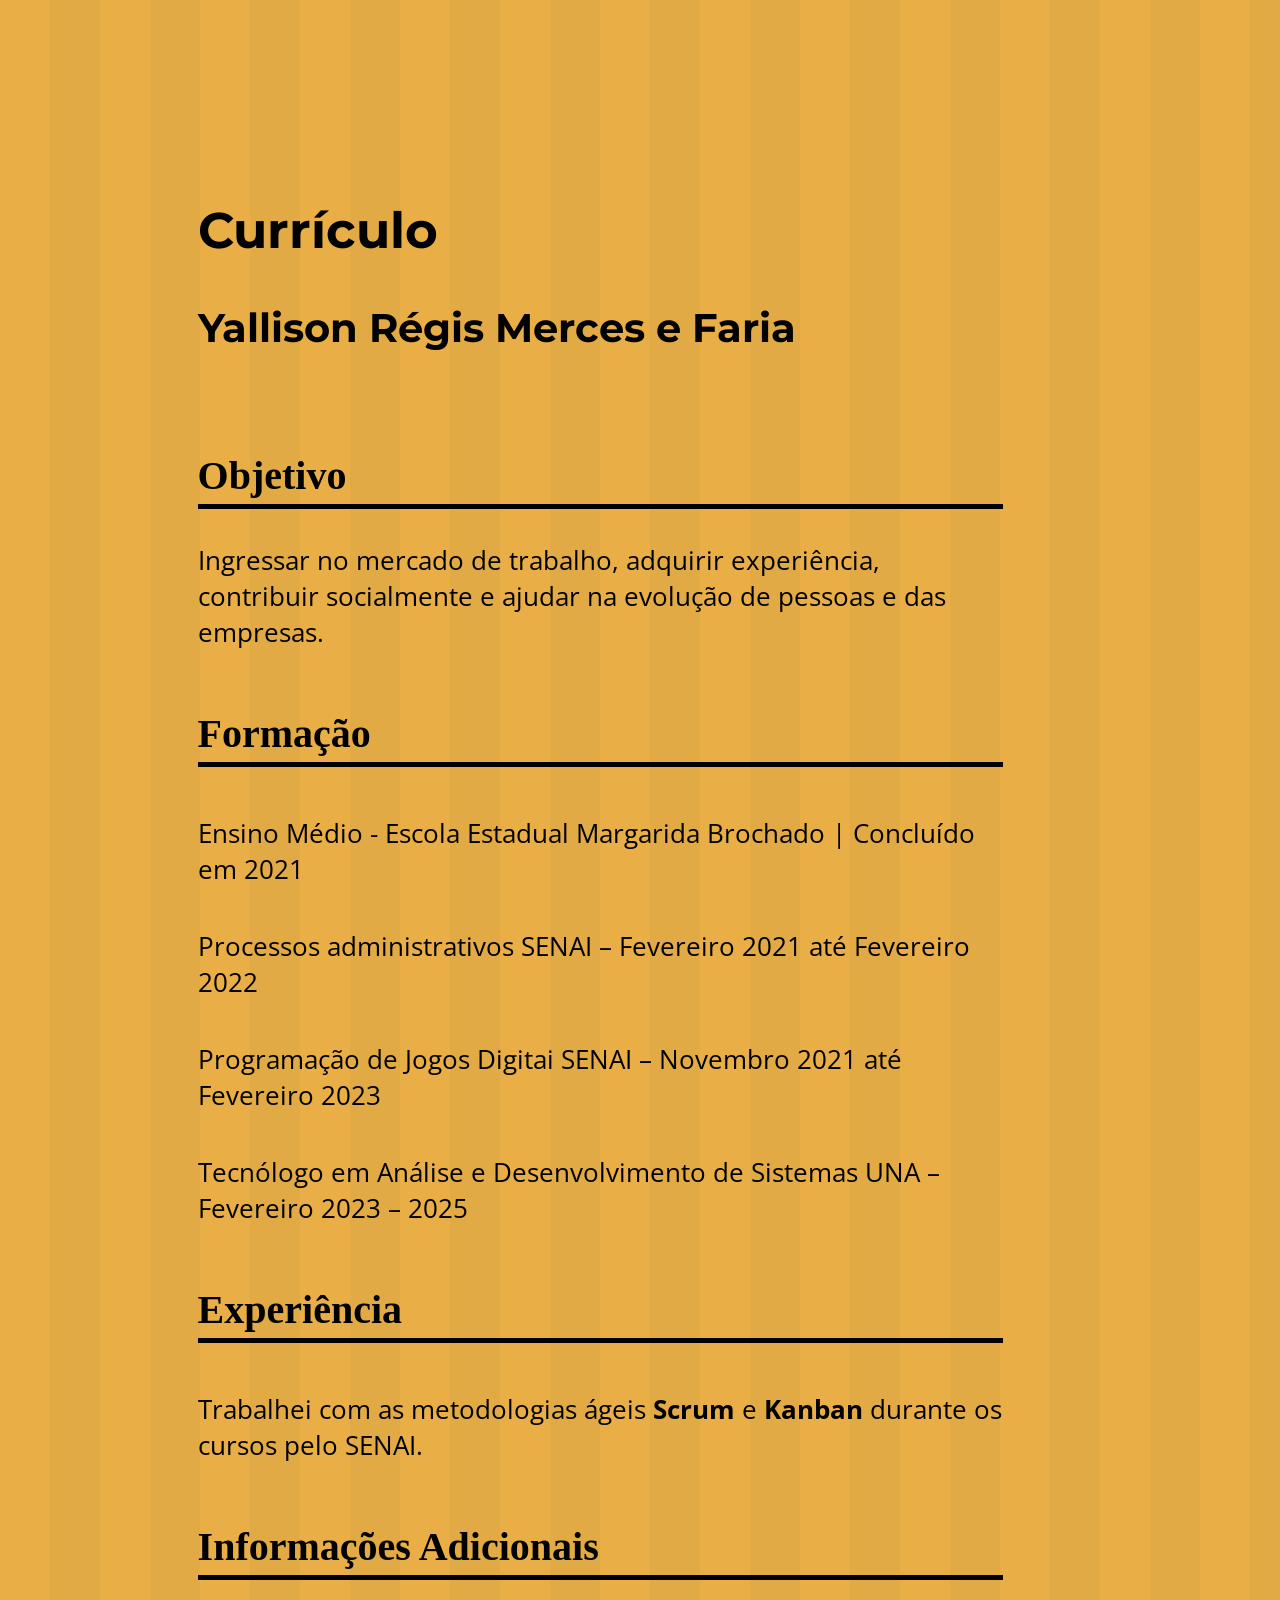
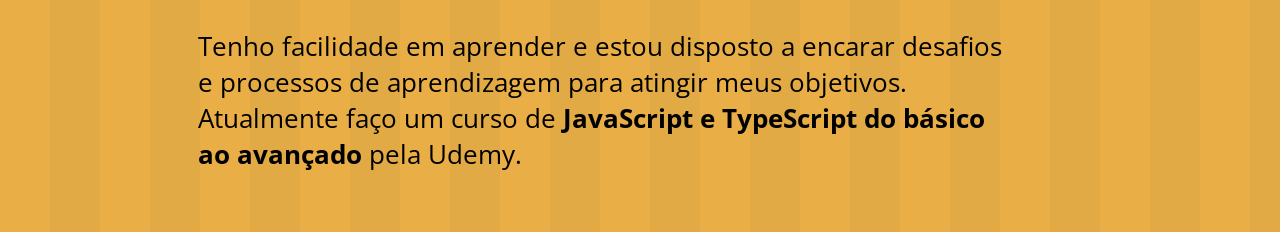
==== index.html @ bf11e4d4 "commit initial" ====
<!DOCTYPE html>
<html lang="pt-BR">
<head>
    <meta charset="UTF-8">
    <meta http-equiv="X-UA-Compatible" content="IE=edge">
    <meta name="viewport" content="width=device-width, initial-scale=1.0">
    <title>Currículo</title>
    <link rel="stylesheet" href="Assets/css/styles.css">
    <link rel="preconnect" href="https://fonts.googleapis.com">
<link rel="preconnect" href="https://fonts.gstatic.com" crossorigin>
<link href="https://fonts.googleapis.com/css2?family=Montserrat:ital,wght@1,700&family=Open+Sans:wght@400;700&display=swap" rel="stylesheet">
</head>
<body>
    <section class="main">
        <div class="curriculum">
        <h1>Currículo</h1>
        <h2><a href="https://www.linkedin.com/in/yallison-faria-763302254/" target="_blank">Yallison Régis Merces e Faria</a></h2>
        </div>
        <div class="objetivo">
            <h1>Objetivo</h1>
            <p>
                Ingressar no mercado de trabalho, 
                adquirir experiência, contribuir socialmente e ajudar na evolução de pessoas e das empresas.
            </p>
        </div>

        <div class="formacao">
            <h1>Formação</h1>
            <p>Ensino Médio - Escola Estadual Margarida Brochado | Concluído em 2021 </p>
            <p>Processos administrativos SENAI – Fevereiro 2021 até Fevereiro 2022</p>
            <p>Programação de Jogos Digitai SENAI – Novembro 2021 até Fevereiro 2023</p>
            <p>Tecnólogo em Análise e Desenvolvimento de Sistemas UNA  – Fevereiro 2023 – 2025</p>
        </div>

        <div class="experiencia">
            <h1>Experiência</h1>
            <p>Trabalhei com as metodologias ágeis <a href="https://pt.semrush.com/blog/scrum/?kw=&cmp=BR_POR_SRCH_DSA_Blog_PT&label=dsa_pagefeed&Network=g&Device=c&utm_content=641182637646&kwid=dsa-1930213667008&cmpid=19241772885&agpid=147326222391&BU=Core&extid=64625807937&adpos=&gclid=CjwKCAjwm4ukBhAuEiwA0zQxk4ZAftIeZdkY7Ce-Jd-K0PfE1Hk92CmmzaNs6zv05ipZJ0y7TYIWXRoCCc0QAvD_BwE" target="_blank">Scrum</a> e <a href="https://www.totvs.com/blog/negocios/kanban/#:~:text=O%20termo%20%E2%80%9CKanban%E2%80%9D%20%C3%A9%20de,ele%20se%20move%20pelo%20processo." target="_blank">Kanban</a> durante os cursos pelo SENAI.</p>
        </div>
        <div class="informacoes">
            <h1>Informações Adicionais</h1>
            <p>
                Tenho facilidade em aprender e estou disposto a encarar desafios e processos de aprendizagem para atingir meus objetivos. 
                Atualmente faço um curso de <a href="https://www.udemy.com/course/curso-de-javascript-moderno-do-basico-ao-avancado/" target="_blank">JavaScript e TypeScript do básico ao avançado</a> pela Udemy.
            </p>
        </div>
    </section>
</body>
</html>
---- Assets/css/styles.css ----
* {
    font-size: 20px;
}


body
{
    background-color: #E2AA44;
    background-image: url("data:image/svg+xml,%3Csvg xmlns='http://www.w3.org/2000/svg' width='100' height='100' viewBox='0 0 100 100'%3E%3Cg stroke='%23CCC' stroke-width='0' stroke-opacity='0.94'%3E%3Crect fill='%23E9AF46' x='-60' y='-60' width='110' height='240'/%3E%3C/g%3E%3C/svg%3E");
}
.main 
{
padding-left: 15%;

}

.curriculum h1
{
 font-family: 'Montserrat', sans-serif;
 font-size: 4rem;
 margin-top: 200px;
}

.curriculum h2
{
 font-family: 'Montserrat', sans-serif;
 font-style: initial;
 font-size: 2rem;
}

.objetivo 
{
 margin-top: 5rem;
 margin-right: 25%;
}

.objetivo h1
{
  font-size: 2rem;
  border-bottom: 5px solid black;
  padding-bottom: 5px;
}

.objetivo p
{
  display: inline;
  min-width: auto;
}

 p 
{
font-family: 'Open Sans', sans-serif;
font-size: 1.3rem;
padding-top: 15px;
}

.formacao 
{
  margin-top: 3rem;
  margin-right: 25%;
}

.formacao h1
 {
    font-size: 2rem;
    border-bottom: 5px solid black;
    padding-bottom: 5px;
}

.experiencia {
    margin-top: 3rem;
    margin-right: 25%;
}

.experiencia h1 {
    font-size: 2rem;
    border-bottom: 5px solid black;
    padding-bottom: 5px;
}


.informacoes {
    margin-top: 3rem;
    margin-bottom: 3rem;
    margin-right: 25%;
    
}

.informacoes h1 {
    font-size: 2rem;
    border-bottom: 5px solid black;
    padding-bottom: 5px;
}

a {
    cursor: pointer;
    text-decoration: none;
    font-size: inherit;
    color: black;
    font-weight: bold;
}

@media (min-width: 500px)
{
  .curriculum h1
  {
    margin-right: 50%;
    font-size: 3rem;
  }

  .curriculum h2
  {
    margin-right: 10%;
  }
}


@media (min-width: 300px)
{
  .curriculum h1
  {
    margin-right: 50%;
    font-size: 2.5rem;
  }

  .curriculum h2
  {
    margin-right: 10%;
  }
}
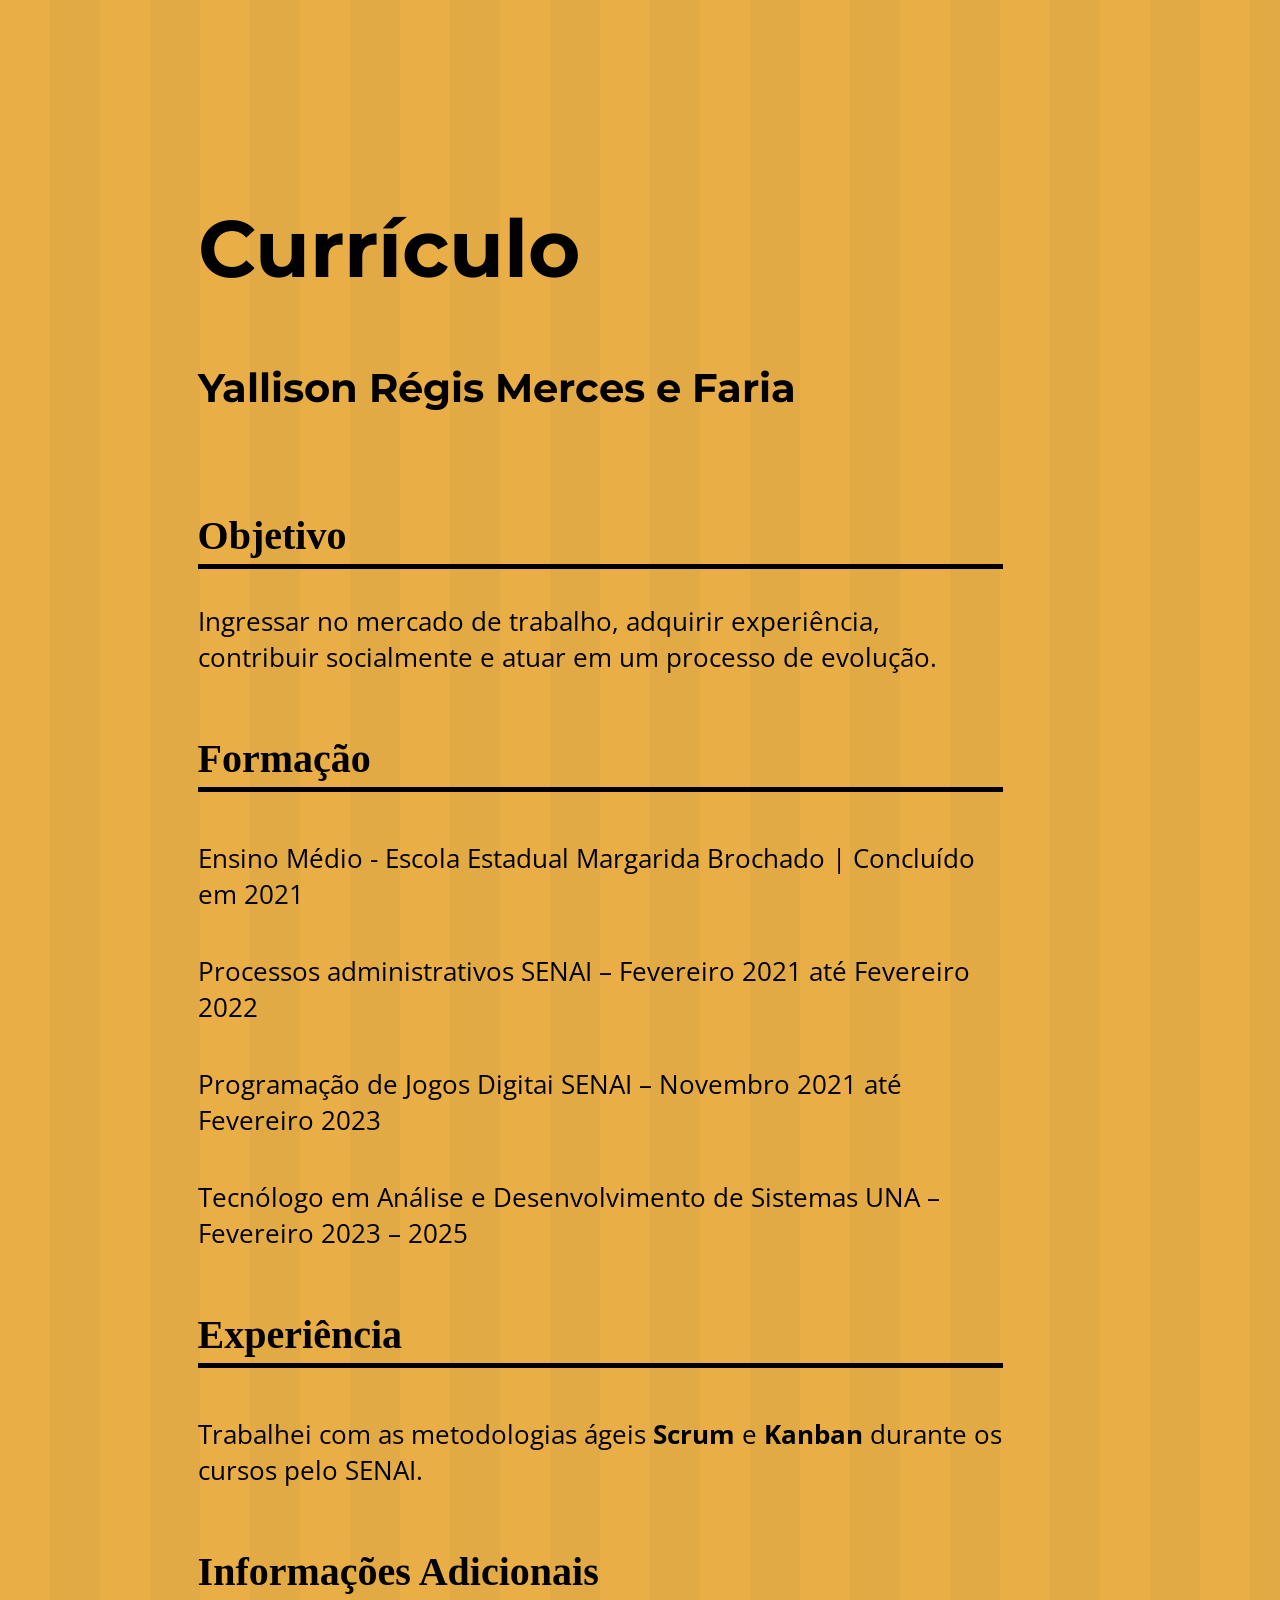
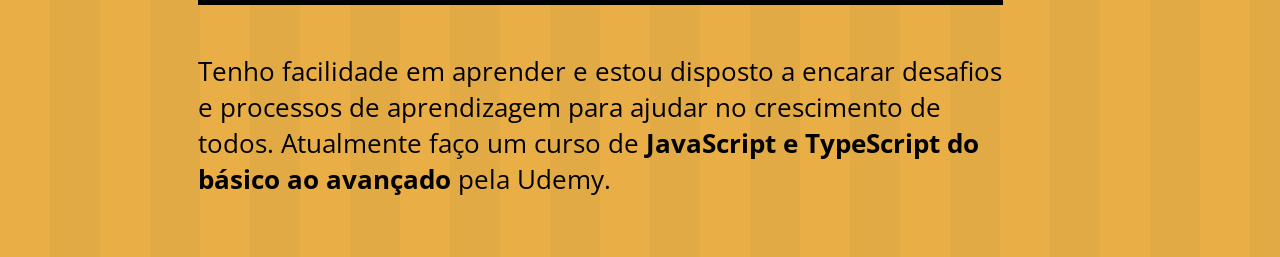
==== commit dadc17d3: "Modificado pelo Windows" ====
--- a/index.html
+++ b/index.html
@@ -20,7 +20,7 @@
             <h1>Objetivo</h1>
             <p>
                 Ingressar no mercado de trabalho, 
-                adquirir experiência, contribuir socialmente e ajudar na evolução de pessoas e das empresas.
+                adquirir experiência, contribuir socialmente e atuar em um processo de evolução.
             </p>
         </div>
 
@@ -39,7 +39,7 @@
         <div class="informacoes">
             <h1>Informações Adicionais</h1>
             <p>
-                Tenho facilidade em aprender e estou disposto a encarar desafios e processos de aprendizagem para atingir meus objetivos. 
+                Tenho facilidade em aprender e estou disposto a encarar desafios e processos de aprendizagem para ajudar no crescimento de todos. 
                 Atualmente faço um curso de <a href="https://www.udemy.com/course/curso-de-javascript-moderno-do-basico-ao-avancado/" target="_blank">JavaScript e TypeScript do básico ao avançado</a> pela Udemy.
             </p>
         </div>
--- a/Assets/css/styles.css
+++ b/Assets/css/styles.css
@@ -100,8 +100,8 @@
     font-weight: bold;
 }
 
-@media (min-width: 500px)
-{
+@media (min-width: 768px) {
+  @media (max-width: 1023px) {
   .curriculum h1
   {
     margin-right: 50%;
@@ -113,9 +113,10 @@
     margin-right: 10%;
   }
 }
+}
 
 
-@media (min-width: 300px)
+@media (max-width: 767px)
 {
   .curriculum h1
   {
@@ -127,4 +128,9 @@
   {
     margin-right: 10%;
   }
+}
+
+a:hover {
+  color: white;
+  transition: color 0.5s linear 100ms;
 }
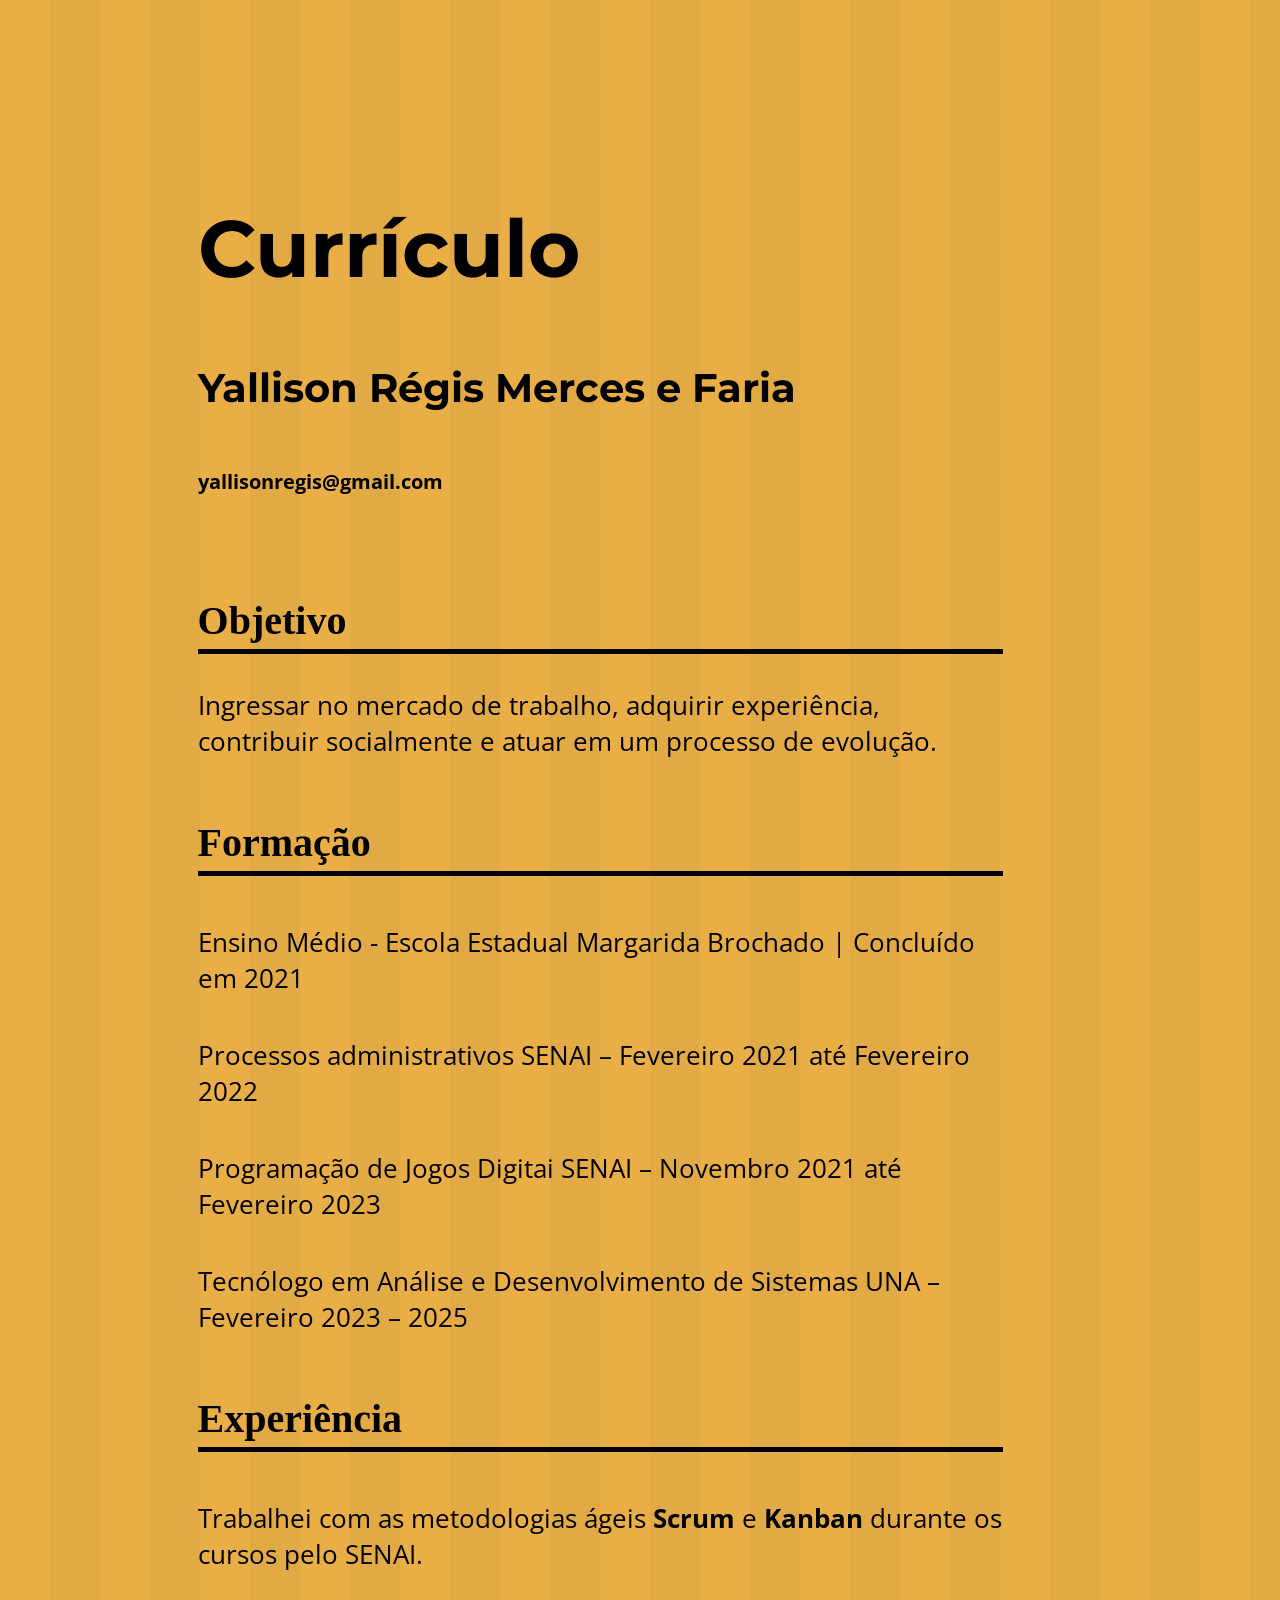
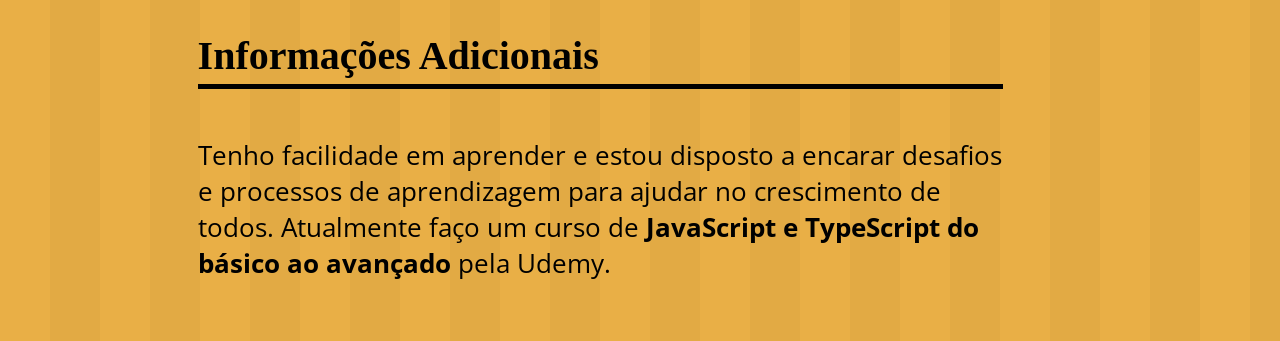
==== commit edfac547: "Modificado pelo Wwindows" ====
--- a/index.html
+++ b/index.html
@@ -15,6 +15,7 @@
         <div class="curriculum">
         <h1>Currículo</h1>
         <h2><a href="https://www.linkedin.com/in/yallison-faria-763302254/" target="_blank">Yallison Régis Merces e Faria</a></h2>
+        <p><b>yallisonregis@gmail.com</b></p>
         </div>
         <div class="objetivo">
             <h1>Objetivo</h1>
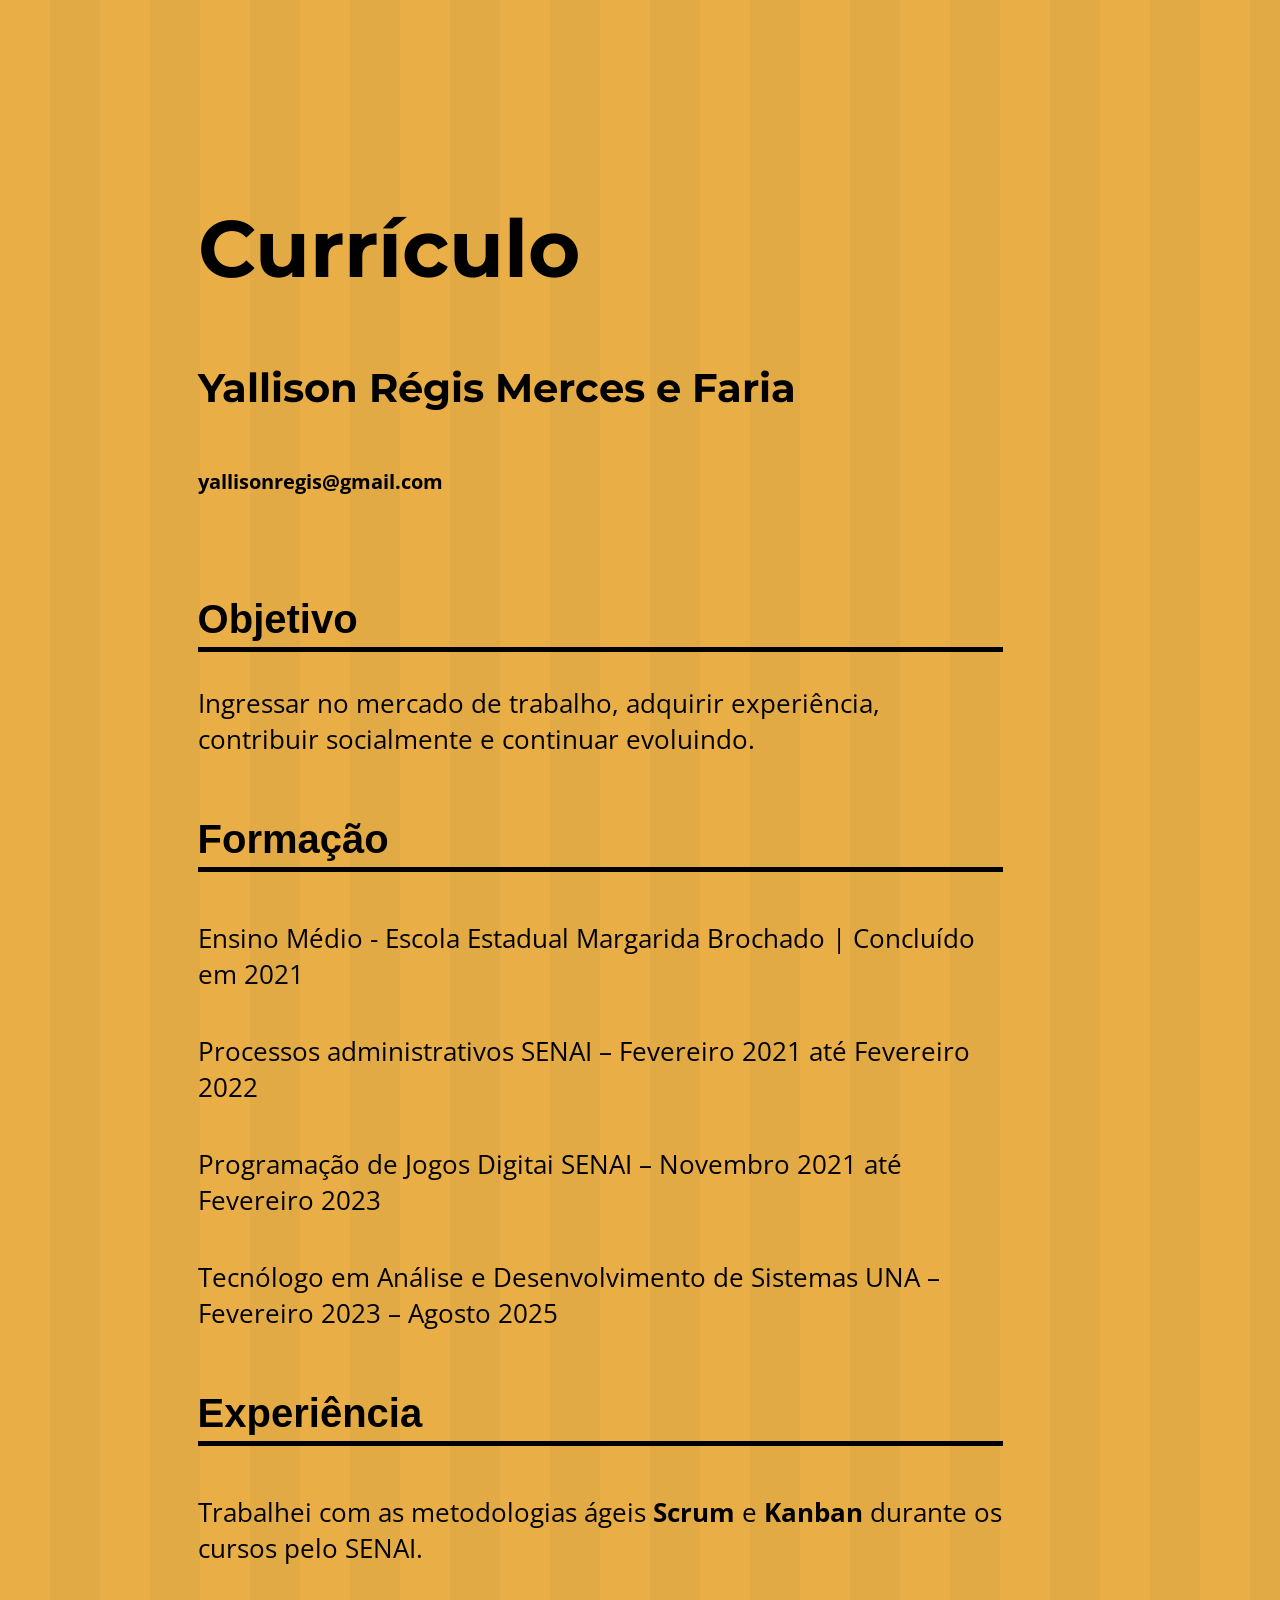
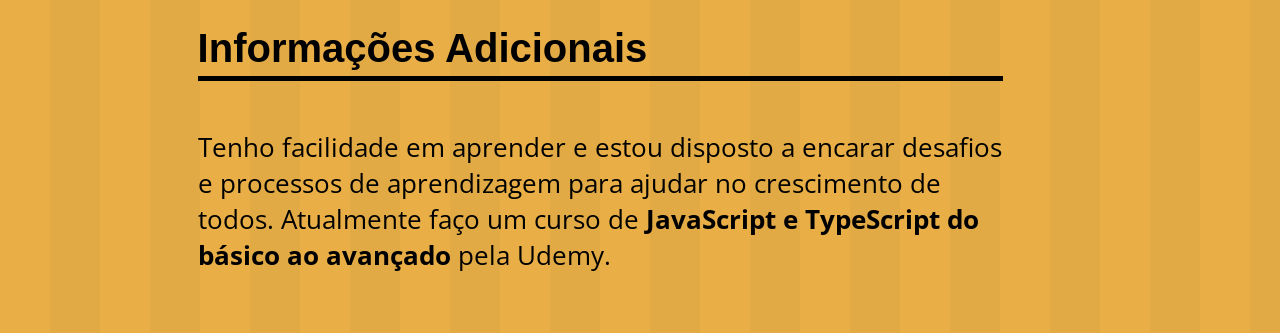
==== commit 442894d2: "Modifiquei pelo Windows" ====
--- a/index.html
+++ b/index.html
@@ -21,7 +21,7 @@
             <h1>Objetivo</h1>
             <p>
                 Ingressar no mercado de trabalho, 
-                adquirir experiência, contribuir socialmente e atuar em um processo de evolução.
+                adquirir experiência, contribuir socialmente e continuar evoluindo.
             </p>
         </div>
 
@@ -30,7 +30,7 @@
             <p>Ensino Médio - Escola Estadual Margarida Brochado | Concluído em 2021 </p>
             <p>Processos administrativos SENAI – Fevereiro 2021 até Fevereiro 2022</p>
             <p>Programação de Jogos Digitai SENAI – Novembro 2021 até Fevereiro 2023</p>
-            <p>Tecnólogo em Análise e Desenvolvimento de Sistemas UNA  – Fevereiro 2023 – 2025</p>
+            <p>Tecnólogo em Análise e Desenvolvimento de Sistemas UNA  – Fevereiro 2023 – Agosto 2025</p>
         </div>
 
         <div class="experiencia">
--- a/Assets/css/styles.css
+++ b/Assets/css/styles.css
@@ -36,6 +36,7 @@
 
 .objetivo h1
 {
+  font-family: 'Gill Sans', 'Gill Sans MT', Calibri, 'Trebuchet MS', sans-serif;
   font-size: 2rem;
   border-bottom: 5px solid black;
   padding-bottom: 5px;
@@ -62,6 +63,7 @@
 
 .formacao h1
  {
+    font-family: 'Gill Sans', 'Gill Sans MT', Calibri, 'Trebuchet MS', sans-serif;
     font-size: 2rem;
     border-bottom: 5px solid black;
     padding-bottom: 5px;
@@ -73,6 +75,7 @@
 }
 
 .experiencia h1 {
+    font-family: 'Gill Sans', 'Gill Sans MT', Calibri, 'Trebuchet MS', sans-serif;
     font-size: 2rem;
     border-bottom: 5px solid black;
     padding-bottom: 5px;
@@ -87,6 +90,7 @@
 }
 
 .informacoes h1 {
+    font-family: 'Gill Sans', 'Gill Sans MT', Calibri, 'Trebuchet MS', sans-serif;
     font-size: 2rem;
     border-bottom: 5px solid black;
     padding-bottom: 5px;
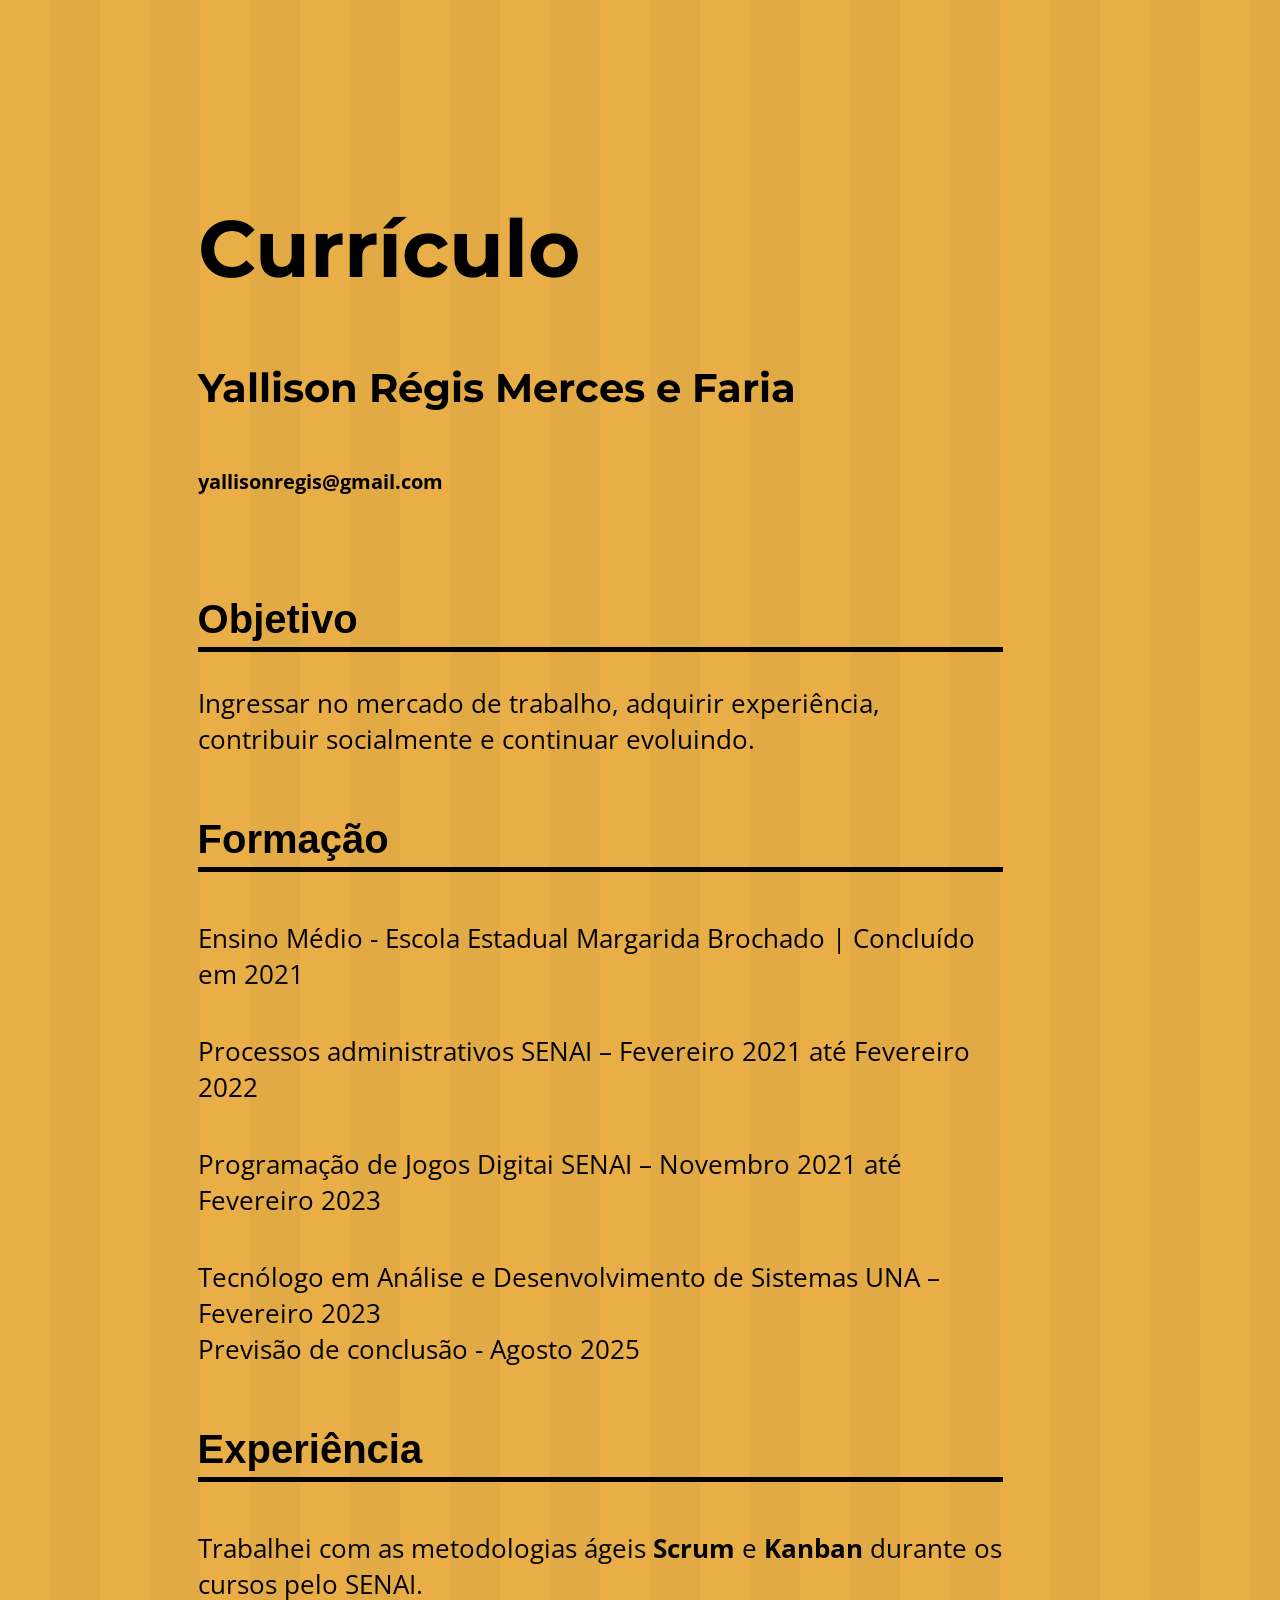
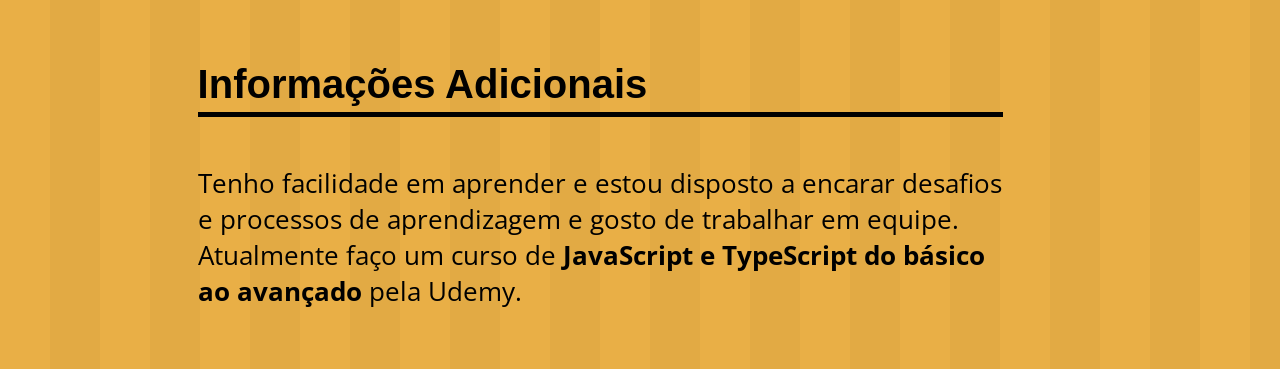
==== commit 52f4f0bc: "Modifiquei pelo Windows" ====
--- a/index.html
+++ b/index.html
@@ -30,7 +30,7 @@
             <p>Ensino Médio - Escola Estadual Margarida Brochado | Concluído em 2021 </p>
             <p>Processos administrativos SENAI – Fevereiro 2021 até Fevereiro 2022</p>
             <p>Programação de Jogos Digitai SENAI – Novembro 2021 até Fevereiro 2023</p>
-            <p>Tecnólogo em Análise e Desenvolvimento de Sistemas UNA  – Fevereiro 2023 – Agosto 2025</p>
+            <p>Tecnólogo em Análise e Desenvolvimento de Sistemas UNA  – Fevereiro 2023 <br> Previsão de conclusão - Agosto 2025</p>
         </div>
 
         <div class="experiencia">
@@ -40,7 +40,7 @@
         <div class="informacoes">
             <h1>Informações Adicionais</h1>
             <p>
-                Tenho facilidade em aprender e estou disposto a encarar desafios e processos de aprendizagem para ajudar no crescimento de todos. 
+                Tenho facilidade em aprender e estou disposto a encarar desafios e processos de aprendizagem e gosto de trabalhar em equipe. 
                 Atualmente faço um curso de <a href="https://www.udemy.com/course/curso-de-javascript-moderno-do-basico-ao-avancado/" target="_blank">JavaScript e TypeScript do básico ao avançado</a> pela Udemy.
             </p>
         </div>
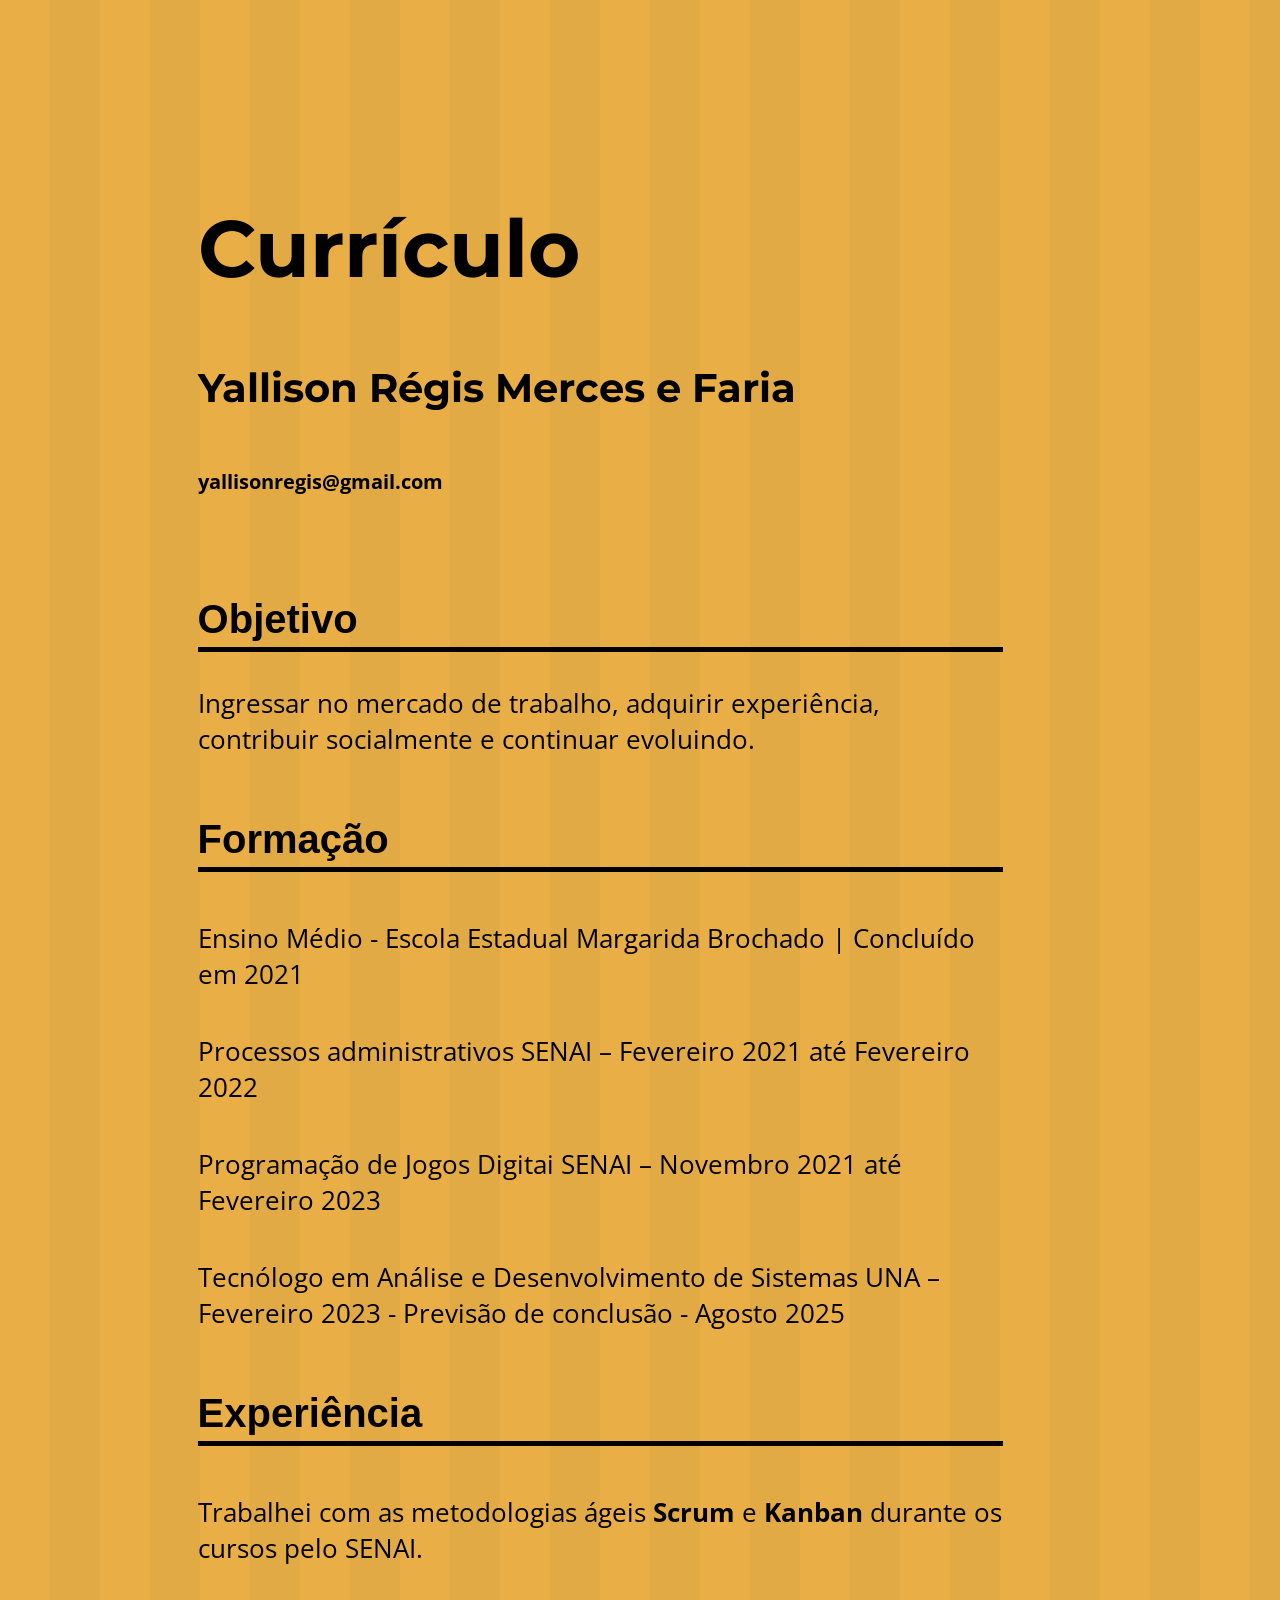
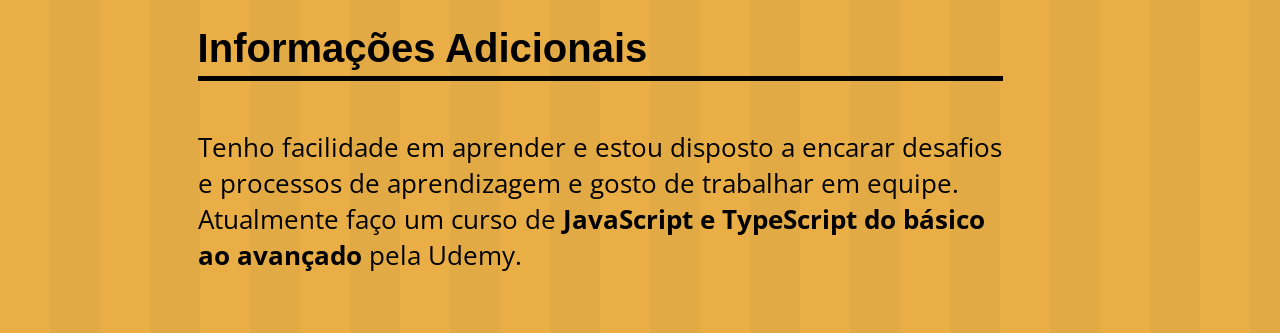
==== commit 677ebee3: "Modifiquei pelo Windows" ====
--- a/index.html
+++ b/index.html
@@ -30,7 +30,7 @@
             <p>Ensino Médio - Escola Estadual Margarida Brochado | Concluído em 2021 </p>
             <p>Processos administrativos SENAI – Fevereiro 2021 até Fevereiro 2022</p>
             <p>Programação de Jogos Digitai SENAI – Novembro 2021 até Fevereiro 2023</p>
-            <p>Tecnólogo em Análise e Desenvolvimento de Sistemas UNA  – Fevereiro 2023 <br> Previsão de conclusão - Agosto 2025</p>
+            <p>Tecnólogo em Análise e Desenvolvimento de Sistemas UNA  – Fevereiro 2023 - Previsão de conclusão - Agosto 2025</p>
         </div>
 
         <div class="experiencia">
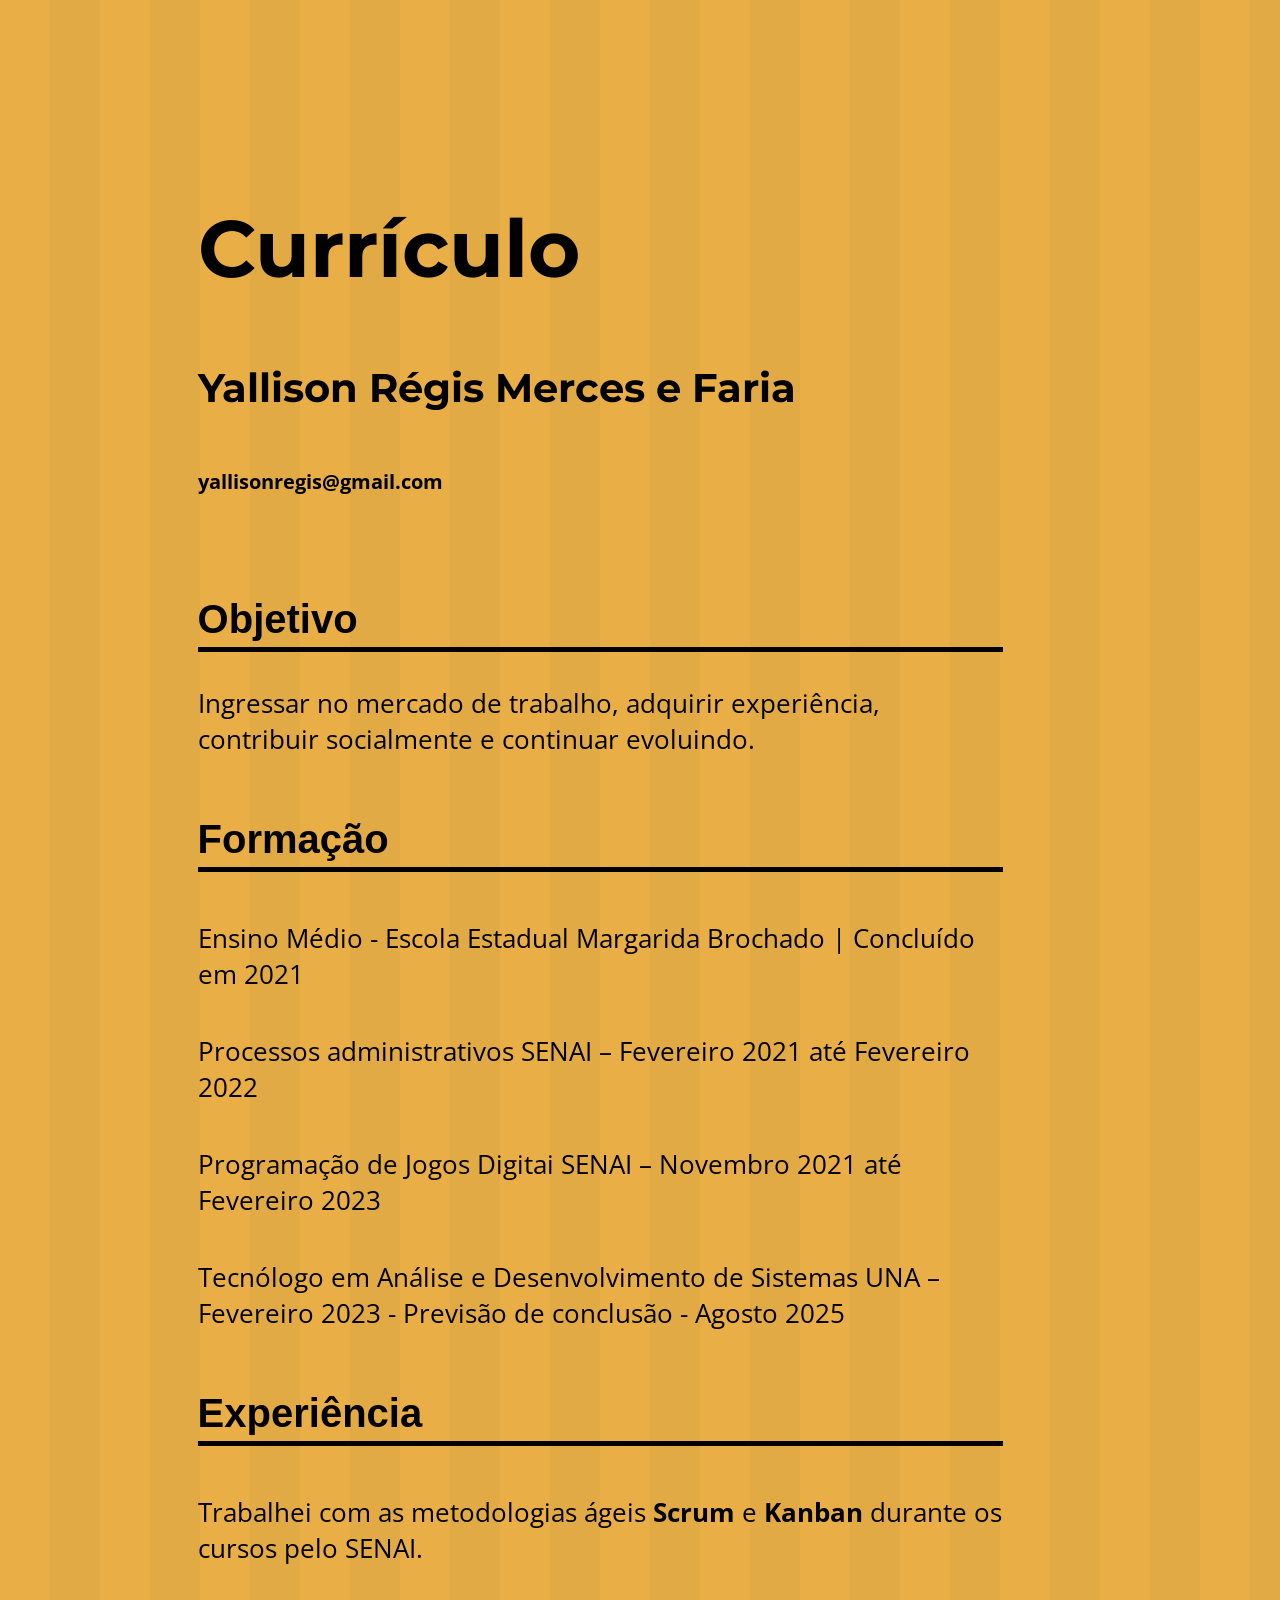
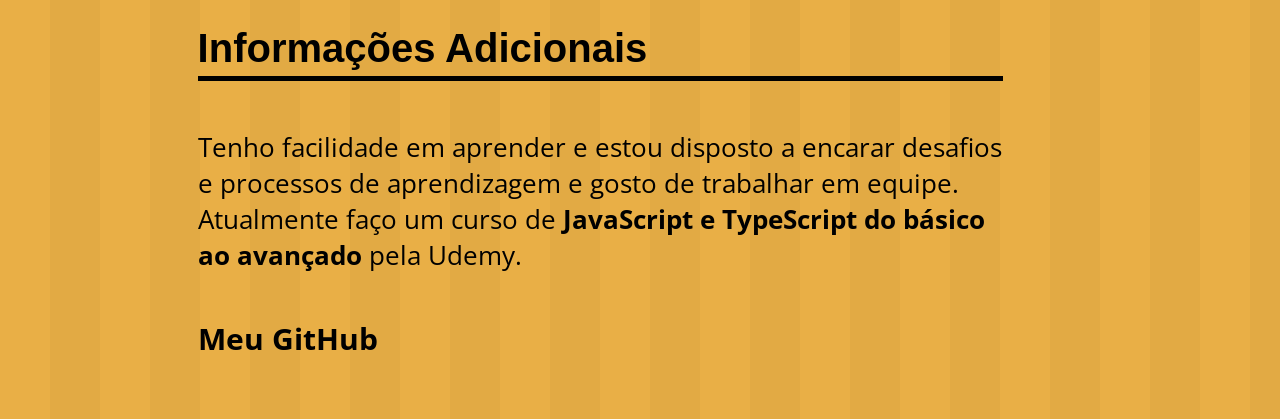
==== commit 90116902: "Modifiquei o index pelo Windows" ====
--- a/index.html
+++ b/index.html
@@ -43,6 +43,8 @@
                 Tenho facilidade em aprender e estou disposto a encarar desafios e processos de aprendizagem e gosto de trabalhar em equipe. 
                 Atualmente faço um curso de <a href="https://www.udemy.com/course/curso-de-javascript-moderno-do-basico-ao-avancado/" target="_blank">JavaScript e TypeScript do básico ao avançado</a> pela Udemy.
             </p>
+
+            <p class="github"><a href="https://github.com/yallisin">Meu GitHub</a></p>
         </div>
     </section>
 </body>
--- a/Assets/css/styles.css
+++ b/Assets/css/styles.css
@@ -134,6 +134,11 @@
   }
 }
 
+.github {
+  font-size: 1.5rem;
+}
+
+
 a:hover {
   color: white;
   transition: color 0.5s linear 100ms;
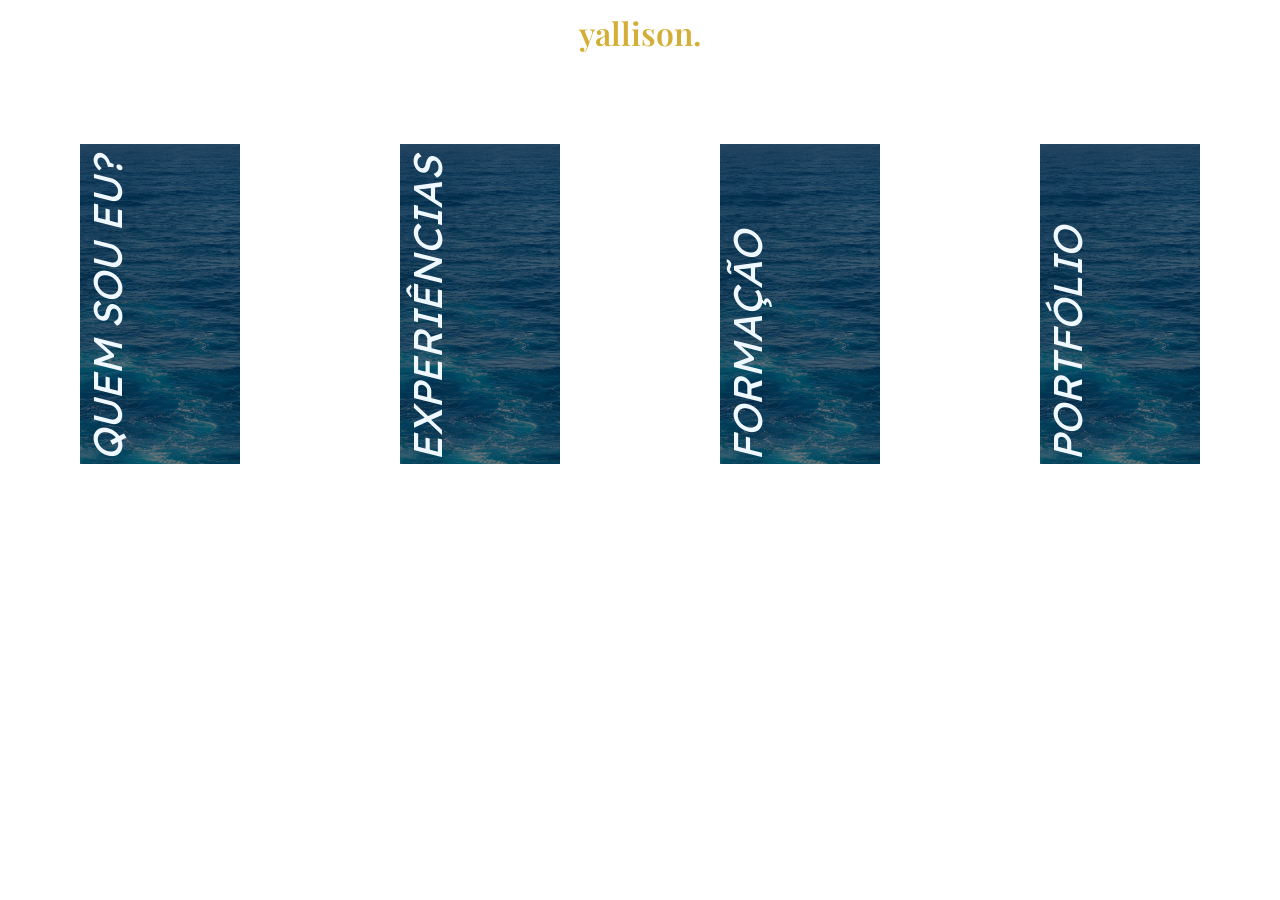
==== commit 68246cf0: "Atualizações no currículo" ====
--- a/index.html
+++ b/index.html
@@ -1,51 +1,41 @@
 <!DOCTYPE html>
-<html lang="pt-BR">
+<html lang="en">
 <head>
     <meta charset="UTF-8">
-    <meta http-equiv="X-UA-Compatible" content="IE=edge">
     <meta name="viewport" content="width=device-width, initial-scale=1.0">
+    <link rel="icon" href="public/img/favicon.png">
+    <link rel="preconnect" href="https://fonts.googleapis.com">
+    <link rel="preconnect" href="https://fonts.gstatic.com" crossorigin>
+    <link href="https://fonts.googleapis.com/css2?family=Lexend:wght@100..900&family=Onest:wght@100..900&display=swap" rel="stylesheet">
+    <link href="https://fonts.googleapis.com/css2?family=Playfair+Display:wght@600&family=Inter:wght@300;400&display=swap" rel="stylesheet">
+    <link rel="stylesheet" href="public/css/style.css">
+    <link rel="stylesheet" href="public/css/index.css">
     <title>Currículo</title>
-    <link rel="stylesheet" href="Assets/css/styles.css">
-    <link rel="preconnect" href="https://fonts.googleapis.com">
-<link rel="preconnect" href="https://fonts.gstatic.com" crossorigin>
-<link href="https://fonts.googleapis.com/css2?family=Montserrat:ital,wght@1,700&family=Open+Sans:wght@400;700&display=swap" rel="stylesheet">
 </head>
 <body>
-    <section class="main">
-        <div class="curriculum">
-        <h1>Currículo</h1>
-        <h2><a href="https://www.linkedin.com/in/yallison-faria-763302254/" target="_blank">Yallison Régis Merces e Faria</a></h2>
-        <p><b>yallisonregis@gmail.com</b></p>
+    <header>
+       <div class="menu">
+             <a href="index.html"><p>yallison.</p></a>
         </div>
-        <div class="objetivo">
-            <h1>Objetivo</h1>
-            <p>
-                Ingressar no mercado de trabalho, 
-                adquirir experiência, contribuir socialmente e continuar evoluindo.
-            </p>
+        
+    </header>
+    <main class="fotos">
+        <div class="container">
+         <a href="apresentacao.html"><img src="public/img/image.png" alt=""></a>
+        <div class="texto">QUEM SOU EU?</div>
         </div>
-
-        <div class="formacao">
-            <h1>Formação</h1>
-            <p>Ensino Médio - Escola Estadual Margarida Brochado | Concluído em 2021 </p>
-            <p>Processos administrativos SENAI – Fevereiro 2021 até Fevereiro 2022</p>
-            <p>Programação de Jogos Digitai SENAI – Novembro 2021 até Fevereiro 2023</p>
-            <p>Tecnólogo em Análise e Desenvolvimento de Sistemas UNA  – Fevereiro 2023 - Previsão de conclusão - Agosto 2025</p>
+        <div class="container">
+        <a href="experiencias.html"><img src="public/img/image.png" alt=""></a>
+        <div class="texto">EXPERIÊNCIAS</div>
         </div>
-
-        <div class="experiencia">
-            <h1>Experiência</h1>
-            <p>Trabalhei com as metodologias ágeis <a href="https://pt.semrush.com/blog/scrum/?kw=&cmp=BR_POR_SRCH_DSA_Blog_PT&label=dsa_pagefeed&Network=g&Device=c&utm_content=641182637646&kwid=dsa-1930213667008&cmpid=19241772885&agpid=147326222391&BU=Core&extid=64625807937&adpos=&gclid=CjwKCAjwm4ukBhAuEiwA0zQxk4ZAftIeZdkY7Ce-Jd-K0PfE1Hk92CmmzaNs6zv05ipZJ0y7TYIWXRoCCc0QAvD_BwE" target="_blank">Scrum</a> e <a href="https://www.totvs.com/blog/negocios/kanban/#:~:text=O%20termo%20%E2%80%9CKanban%E2%80%9D%20%C3%A9%20de,ele%20se%20move%20pelo%20processo." target="_blank">Kanban</a> durante os cursos pelo SENAI.</p>
+        <div class="container">
+        <a href="formacao.html"><img src="public/img/image.png" alt=""></a>
+        <div class="texto">FORMAÇÃO</div>
         </div>
-        <div class="informacoes">
-            <h1>Informações Adicionais</h1>
-            <p>
-                Tenho facilidade em aprender e estou disposto a encarar desafios e processos de aprendizagem e gosto de trabalhar em equipe. 
-                Atualmente faço um curso de <a href="https://www.udemy.com/course/curso-de-javascript-moderno-do-basico-ao-avancado/" target="_blank">JavaScript e TypeScript do básico ao avançado</a> pela Udemy.
-            </p>
-
-            <p class="github"><a href="https://github.com/yallisin">Meu GitHub</a></p>
+        <div class="container">
+        <a href="portfolio.html"><img src="public/img/image.png" alt=""></a>
+        <div class="texto">PORTFÓLIO</div>
         </div>
-    </section>
+    </main>
 </body>
 </html>
--- a/public/css/style.css
+++ b/public/css/style.css
@@ -0,0 +1,109 @@
+*
+{
+    margin:0;
+    padding: 0;
+}
+
+header
+{
+    width: 100%;
+    height: 4rem;
+    background-color: white;
+    display: flex;
+    justify-content: center;
+}
+
+a
+{
+    text-decoration: none;
+    padding: 0;
+    margin: 0;
+}
+
+.menu
+{
+    margin: auto;
+}
+.menu p
+{
+    font-weight: 600;
+    font-family: "Playfair Display", sans-serif;
+    font-size: 2rem;
+    color: #D4AF37;
+    margin: auto;
+}
+
+.main
+{
+    display: grid;
+    height: 100vh;
+    grid-template-rows: 4rem 3fr 2rem 4rem;
+
+}
+
+.segunda
+{
+    background-color: #000080;
+    width: 100%;
+    position: sticky;
+}
+
+.terceira
+{
+    background-color: #EDE8D0;
+    display: flex;
+    width: 100%;
+    align-items: center;
+    justify-content: space-between;
+    
+}
+
+.terceira img
+{
+    margin-top: .5rem;
+height: 2rem;
+}
+.right
+{
+    margin-left: auto;
+}
+.left
+{
+    
+    margin-right: auto;
+}
+
+.primeira
+{
+    margin: 2rem auto 0;
+    width: 100%;
+}
+.conteudo
+{
+    display: flex;
+    flex-flow: row;
+    background-color: white;
+    width: 80%;
+    margin: 0 auto 0;
+    justify-content: space-between;
+}
+
+.conteudo h2
+{
+    font-family: "Onest", sans-serif;
+    font-weight: 600;
+    text-transform: uppercase;
+    font-style: italic;
+    font-size: 3rem;
+}
+.conteudo p
+{
+    font-family: 'Lexend', sans-serif;
+    line-height: 1.3;
+}
+
+
+h3
+{
+    font-family: "Onest", sans-serif;
+}
--- a/public/css/index.css
+++ b/public/css/index.css
@@ -0,0 +1,56 @@
+
+.fotos
+{
+    margin: auto;
+    display: flex;
+    flex-flow: row;
+    justify-content: center;
+    margin-top: 5rem;
+}
+
+.fotos div img 
+{
+    
+    height: 20rem;
+    width: 10rem;
+    object-fit: cover;
+    filter: brightness(50%);
+}
+
+.fotos a
+{
+    size: 0;
+}
+
+.container
+{
+    max-width: 300px;
+    margin: 0 auto;
+    display: inline-block;
+    position: relative;
+    transform-origin: right;
+    height: 20rem;
+}
+
+.texto 
+{
+    font-family: "Lexend", sans-serif;
+    font-weight: 400;
+    font-style: italic;
+    color: aliceblue;
+    width: 19rem;
+    position: absolute;
+    left: -125px;
+    right: 0px;
+    bottom: 130px;
+    font-size: 2.5rem;
+    transform: rotate(270deg);
+
+}
+
+.container:hover
+{
+    transform: scale(1.2);
+    box-shadow: 0 3px 6px rgba(0, 0, 0, 0.8), 0 3px 6px rgba(0, 0, 0, 0.4);
+    transition: .2s;
+}
